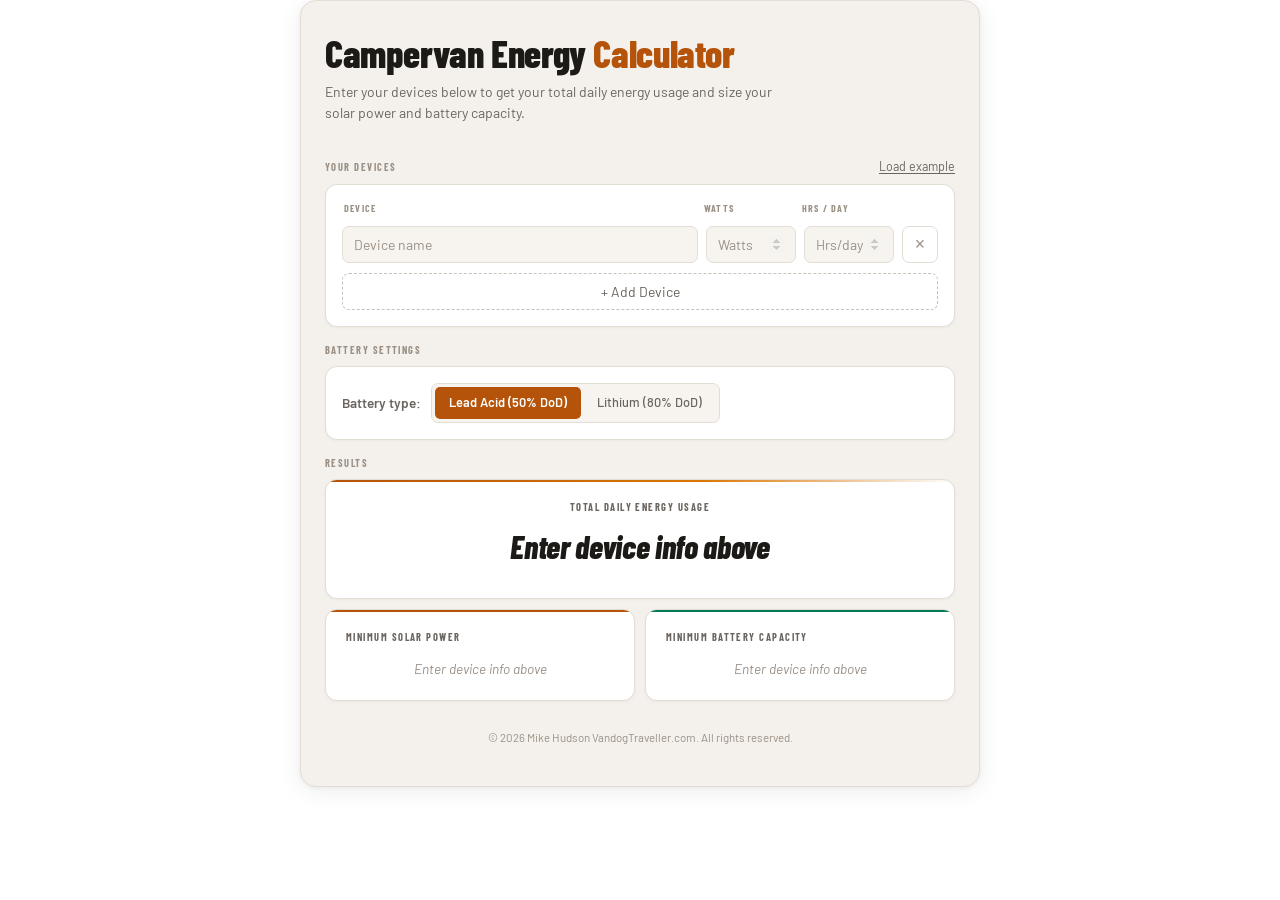
==== index.html @ 8740d147 "Rename energy-calculator.html to index.html Co-Authored-By: Claude Sonnet 4.6 <noreply@anthropic.com" ====
<!DOCTYPE html>
<html lang="en">
<head>
    <meta charset="UTF-8">
    <meta name="viewport" content="width=device-width, initial-scale=1.0">
    <title>Van Energy Calculator · VandogTraveller</title>
    <link rel="preconnect" href="https://fonts.googleapis.com">
    <link rel="preconnect" href="https://fonts.gstatic.com" crossorigin>
    <link href="https://fonts.googleapis.com/css2?family=Barlow+Condensed:wght@500;600;700;800&family=Barlow:wght@400;500;600&display=swap" rel="stylesheet">
    <style>
        :root {
            --bg:           #f4f1ec;
            --surface:      #ffffff;
            --surface-2:    #f7f4ef;
            --surface-3:    #ede9e2;
            --border:       #e2ddd5;
            --border-hover: #c9c2b8;
            --text:         #1c1a17;
            --text-muted:   #6b6560;
            --text-dim:     #9a9086;
            --amber:        #b45309;
            --amber-light:  #d97706;
            --amber-dim:    rgba(180,83,9,0.07);
            --amber-glow:   rgba(180,83,9,0.14);
            --green:        #047857;
            --green-dim:    rgba(4,120,87,0.07);
            --red:          #b91c1c;
            --red-dim:      rgba(185,28,28,0.06);
            --btn-text:     #ffffff;
            --radius:       7px;
            --radius-lg:    12px;
        }

        *, *::before, *::after { box-sizing: border-box; margin: 0; padding: 0; }

        /* Body is neutral — all visual containment is in .container */
        body { background: transparent; }

        .container {
            max-width: 680px;
            margin: 0 auto;
            font-family: 'Barlow', -apple-system, sans-serif;
            background: var(--bg);
            color: var(--text);
            line-height: 1.5;
            padding: 32px 24px 40px;
            border-radius: 16px;
            border: 1px solid var(--border);
            box-shadow: 0 4px 24px rgba(0,0,0,0.07), 0 1px 4px rgba(0,0,0,0.05);
        }

        /* ── Header ───────────────────────── */
        .calc-header {
            margin-bottom: 36px;
        }

        .calc-header h1 {
            font-family: 'Barlow Condensed', sans-serif;
            font-size: 2.4rem;
            font-weight: 800;
            letter-spacing: -0.01em;
            line-height: 1.05;
            color: var(--text);
        }

        .calc-header h1 em {
            font-style: normal;
            color: var(--amber);
        }

        .calc-header p {
            margin-top: 8px;
            font-size: 0.875rem;
            color: var(--text-muted);
            max-width: 460px;
        }

        /* ── Section label ────────────────── */
        .section-label {
            font-family: 'Barlow Condensed', sans-serif;
            font-size: 0.65rem;
            font-weight: 700;
            letter-spacing: 0.14em;
            text-transform: uppercase;
            color: var(--text-dim);
            margin-bottom: 8px;
        }

        /* ── Card shell ───────────────────── */
        .card {
            background: var(--surface);
            border: 1px solid var(--border);
            border-radius: var(--radius-lg);
            padding: 16px;
            margin-bottom: 10px;
            box-shadow: 0 1px 3px rgba(0,0,0,0.04);
        }

        /* ── Device list ──────────────────── */
        .section-row {
            display: flex;
            align-items: baseline;
            justify-content: space-between;
            margin-bottom: 8px;
        }

        .section-row .section-label { margin-bottom: 0; }

        #loadExample {
            background: none;
            border: none;
            color: var(--text-muted);
            font-family: 'Barlow', sans-serif;
            font-size: 0.78rem;
            cursor: pointer;
            padding: 0;
            text-decoration: underline;
            text-underline-offset: 2px;
            transition: color 0.15s;
        }

        #loadExample:hover { color: var(--amber); }
        .device-input-header {
            display: flex;
            gap: 8px;
            margin-bottom: 10px;
            padding: 0 2px;
        }

        .device-input-header span {
            font-family: 'Barlow Condensed', sans-serif;
            font-size: 0.62rem;
            font-weight: 700;
            letter-spacing: 0.12em;
            text-transform: uppercase;
            color: var(--text-dim);
        }

        /* Match header columns to actual input proportions */
        .device-input-header .col-name   { flex: 3; min-width: 0; }
        .device-input-header .col-num    { flex: 1; min-width: 0; max-width: 90px; }
        .device-input-header .col-remove { flex: none; width: 36px; }

        #deviceInputs {
            display: flex;
            flex-direction: column;
            gap: 8px;
            margin-bottom: 10px;
        }

        .device-input {
            display: flex;
            gap: 8px;
            align-items: center;
        }

        .device-input input {
            background: var(--surface-2);
            border: 1px solid var(--border);
            color: var(--text);
            padding: 9px 11px;
            border-radius: var(--radius);
            font-family: 'Barlow', sans-serif;
            font-size: 0.875rem;
            transition: border-color 0.15s, background 0.15s;
        }

        .device-input .device-name {
            flex: 3;
            min-width: 0;
        }

        .device-input .device-power,
        .device-input .device-hours {
            flex: 1;
            min-width: 0;
            max-width: 90px;
        }

        .device-input input:focus {
            outline: none;
            border-color: var(--amber);
            background: var(--surface-3);
        }

        .device-input input::placeholder { color: var(--text-dim); }

        .device-input input[type="number"]::-webkit-inner-spin-button,
        .device-input input[type="number"]::-webkit-outer-spin-button { opacity: 0.25; }

        .remove-device {
            width: 36px;
            align-self: stretch;
            flex-shrink: 0;
            background: transparent;
            border: 1px solid var(--border);
            color: var(--text-dim);
            border-radius: var(--radius);
            cursor: pointer;
            display: flex;
            align-items: center;
            justify-content: center;
            font-size: 1.1rem;
            line-height: 1;
            transition: background 0.15s, border-color 0.15s, color 0.15s;
            font-family: sans-serif;
        }

        .remove-device:hover {
            background: var(--red-dim);
            border-color: var(--red);
            color: var(--red);
        }

        #addDevice {
            width: 100%;
            padding: 9px;
            background: transparent;
            border: 1px dashed var(--border-hover);
            color: var(--text-muted);
            border-radius: var(--radius);
            font-family: 'Barlow', sans-serif;
            font-size: 0.875rem;
            cursor: pointer;
            transition: border-color 0.15s, color 0.15s, background 0.15s;
        }

        #addDevice:hover {
            border-color: var(--amber);
            color: var(--amber);
            background: var(--amber-dim);
        }

        /* Breathing room between a card and the next section label */
        .card + .section-label,
        .results-container + .section-label {
            margin-top: 16px;
        }

        /* ── Battery Settings ─────────────── */
        .battery-settings {
            display: flex;
            align-items: center;
            gap: 14px;
            flex-wrap: wrap;
        }

        .battery-type-selector {
            display: flex;
            align-items: center;
            gap: 10px;
        }

        .battery-type-selector > label {
            font-size: 0.85rem;
            font-weight: 600;
            color: var(--text-muted);
            white-space: nowrap;
        }

        .toggle-group {
            display: flex;
            background: var(--surface-2);
            border: 1px solid var(--border);
            border-radius: var(--radius);
            overflow: hidden;
            padding: 3px;
            gap: 2px;
        }

        .toggle-group input[type="radio"] { display: none; }

        .toggle-group label.toggle-option {
            padding: 6px 14px;
            font-family: 'Barlow', sans-serif;
            font-size: 0.8rem;
            font-weight: 500;
            color: var(--text-muted);
            background: transparent;
            cursor: pointer;
            border-radius: 5px;
            transition: background 0.15s, color 0.15s;
            white-space: nowrap;
        }

        .toggle-group input[type="radio"]:checked + label.toggle-option {
            background: var(--amber);
            color: var(--btn-text);
            font-weight: 600;
        }

        /* ── Results ──────────────────────── */
        .results-container {
            display: grid;
            grid-template-columns: repeat(2, 1fr);
            gap: 10px;
        }

        .result-box {
            background: var(--surface);
            border: 1px solid var(--border);
            border-radius: var(--radius-lg);
            padding: 20px;
            display: flex;
            flex-direction: column;
            position: relative;
            overflow: hidden;
            box-shadow: 0 1px 3px rgba(0,0,0,0.04);
        }

        /* coloured top rule on each card */
        .result-box::before {
            content: '';
            position: absolute;
            top: 0; left: 0; right: 0;
            height: 2px;
        }

        #result              { grid-column: 1 / -1; }
        #result::before      { background: linear-gradient(90deg, var(--amber), var(--amber-light) 60%, transparent); }
        #solarSuggestion::before     { background: var(--amber); }
        #batteryRecommendation::before { background: var(--green); }

        .result-box h3 {
            font-family: 'Barlow Condensed', sans-serif;
            font-size: 0.65rem;
            font-weight: 700;
            letter-spacing: 0.14em;
            text-transform: uppercase;
            color: var(--text-muted);
            margin-bottom: 14px;
        }

        .result-box-content {
            flex-grow: 1;
            display: flex;
            flex-direction: column;
            align-items: center;
            justify-content: center;
        }

        #result h3 { text-align: center; }

        #result .result-box-content {
            align-items: center;
        }

        #resultContent { text-align: center; }

        /* Total energy number */
        #resultContent {
            font-family: 'Barlow Condensed', sans-serif;
            font-size: 2rem;
            font-weight: 800;
            color: var(--text);
            letter-spacing: -0.01em;
            line-height: 1;
        }

        .no-info {
            color: var(--text-dim);
            font-style: italic;
            font-size: 0.85rem;
        }

        /* Solar / battery numbers */
        .battery-capacity-result,
        .solar-power-result {
            font-family: 'Barlow Condensed', sans-serif;
            font-size: 3rem;
            font-weight: 800;
            letter-spacing: -0.02em;
            line-height: 1;
            margin-bottom: 2px;
        }

        .solar-power-result     { color: var(--amber-light); }
        .battery-capacity-result { color: var(--green); }

        .assumption {
            font-size: 0.73rem;
            color: var(--text-dim);
            text-align: center;
            margin-top: 8px;
            line-height: 1.4;
        }

        /* ── Breakdown table ──────────────── */
        .breakdown-table {
            width: 100%;
            border-collapse: collapse;
            margin-top: 16px;
            text-align: left;
        }

        .breakdown-table th {
            font-family: 'Barlow Condensed', sans-serif;
            font-size: 0.62rem;
            font-weight: 700;
            letter-spacing: 0.12em;
            text-transform: uppercase;
            color: var(--text-dim);
            padding: 0 0 8px;
            border-bottom: 1px solid var(--border);
        }

        .breakdown-table th:last-child { text-align: right; }

        .breakdown-table td {
            padding: 7px 0;
            color: var(--text-muted);
            border-bottom: 1px solid var(--border);
            font-size: 0.875rem;
        }

        .breakdown-table td:last-child {
            text-align: right;
            color: var(--text);
            font-weight: 600;
            font-variant-numeric: tabular-nums;
        }

        .breakdown-table tr:last-child td { border-bottom: none; }

        /* ── Footer ───────────────────────── */
        .copyright {
            font-size: 0.72rem;
            color: var(--text-dim);
            margin-top: 28px;
            text-align: center;
        }

        /* ── Mobile ───────────────────────── */
        @media (max-width: 600px) {
            .container { padding: 20px 14px 32px; }

            .calc-header h1 { font-size: 1.9rem; }

            .devices-card { padding: 10px; }

            #deviceInputs { gap: 6px; }

            .device-input { gap: 6px; }

            .remove-device {
                width: 30px;
                font-size: 0.9rem;
            }

            .results-container { grid-template-columns: 1fr; }

            .preset-row { flex-direction: column; }
            .battery-settings { flex-direction: column; align-items: flex-start; }

            .battery-type-selector { flex-direction: column; align-items: flex-start; width: 100%; }

            .toggle-group { width: 100%; }
            .toggle-group label.toggle-option { flex: 1; text-align: center; }

            .battery-capacity-result,
            .solar-power-result { font-size: 2.4rem; }
        }
    </style>
</head>
<body>
    <div class="container">

        <header class="calc-header">
            <h1>Campervan Energy <em>Calculator</em></h1>
            <p>Enter your devices below to get your total daily energy usage and size your solar power and battery capacity.</p>
        </header>

        <div class="section-row">
            <p class="section-label">Your Devices</p>
            <button id="loadExample">Load example</button>
        </div>
        <div class="card devices-card">
            <div class="device-input-header">
                <span class="col-name">Device</span>
                <span class="col-num">Watts</span>
                <span class="col-num">Hrs / Day</span>
                <span class="col-remove"></span>
            </div>
            <div id="deviceInputs">
                <div class="device-input">
                    <input type="text" placeholder="Device name" class="device-name">
                    <input type="number" placeholder="Watts" class="device-power">
                    <input type="number" placeholder="Hrs/day" class="device-hours">
                    <button class="remove-device">×</button>
                </div>
            </div>
            <button id="addDevice">+ Add Device</button>
        </div>

        <p class="section-label">Battery Settings</p>
        <div class="card battery-settings">
            <div class="battery-type-selector">
                <label>Battery type:</label>
                <div class="toggle-group">
                    <input type="radio" name="batteryType" id="leadAcid" value="lead" checked>
                    <label class="toggle-option" for="leadAcid">Lead Acid (50% DoD)</label>
                    <input type="radio" name="batteryType" id="lithium" value="lithium">
                    <label class="toggle-option" for="lithium">Lithium (80% DoD)</label>
                </div>
            </div>
        </div>

        <p class="section-label">Results</p>
        <div class="results-container">
            <div id="result" class="result-box">
                <h3>Total Daily Energy Usage</h3>
                <div class="result-box-content">
                    <div id="resultContent"></div>
                    <table id="breakdownTable" class="breakdown-table"></table>
                </div>
            </div>
            <div id="solarSuggestion" class="result-box">
                <h3>Minimum Solar Power</h3>
                <div class="result-box-content"></div>
            </div>
            <div id="batteryRecommendation" class="result-box">
                <h3>Minimum Battery Capacity</h3>
                <div class="result-box-content"></div>
            </div>
        </div>

        <p class="copyright">&copy; <script>document.write(new Date().getFullYear());</script> Mike Hudson VandogTraveller.com. All rights reserved.</p>

    </div>

    <script>
        document.addEventListener('DOMContentLoaded', () => {
            const deviceInputs = document.getElementById('deviceInputs');
            const addDeviceBtn = document.getElementById('addDevice');
            const resultDiv = document.getElementById('result');
            const solarSuggestionDiv = document.getElementById('solarSuggestion');
            const batteryRecommendationDiv = document.getElementById('batteryRecommendation');

            addDeviceBtn.addEventListener('click', addDeviceInput);
            deviceInputs.addEventListener('click', removeDevice);
            deviceInputs.addEventListener('input', (e) => {
                const input = e.target;
                if (input.classList.contains('device-power') || input.classList.contains('device-hours')) {
                    let val = parseFloat(input.value);
                    if (val < 0) input.value = 0;
                    if (input.classList.contains('device-hours') && val > 24) input.value = 24;
                }
                calculateTotalUsage();
            });

            document.querySelectorAll('input[name="batteryType"]').forEach(radio => {
                radio.addEventListener('change', calculateTotalUsage);
            });

            const exampleDevices = [
                { name: 'LED Strip Lighting',    power: 20, hours: 5  },
                { name: '12V Compressor Fridge', power: 45, hours: 24 },
                { name: 'Laptop',                power: 60, hours: 4  },
                { name: 'Smartphone Charger',    power: 12, hours: 2  },
            ];

            document.getElementById('loadExample').addEventListener('click', () => {
                deviceInputs.innerHTML = '';
                exampleDevices.forEach(d => {
                    const row = document.createElement('div');
                    row.className = 'device-input';
                    row.innerHTML = `
                        <input type="text" placeholder="Device name" class="device-name" value="${d.name}">
                        <input type="number" placeholder="Watts" class="device-power" value="${d.power}">
                        <input type="number" placeholder="Hrs/day" class="device-hours" value="${d.hours}">
                        <button class="remove-device">×</button>
                    `;
                    deviceInputs.appendChild(row);
                });
                calculateTotalUsage();
                saveState();
            });

            function addDeviceInput() {
                const newDevice = document.createElement('div');
                newDevice.className = 'device-input';
                newDevice.innerHTML = `
                    <input type="text" placeholder="Device name" class="device-name">
                    <input type="number" placeholder="Watts" class="device-power">
                    <input type="number" placeholder="Hrs/day" class="device-hours">
                    <button class="remove-device">×</button>
                `;
                deviceInputs.appendChild(newDevice);
                calculateTotalUsage();
            }

            function removeDevice(e) {
                if (e.target.classList.contains('remove-device')) {
                    e.target.parentElement.remove();
                    calculateTotalUsage();
                }
            }

            function calculateTotalUsage() {
                let totalWattHours = 0;
                const devices = document.querySelectorAll('.device-input');

                devices.forEach(device => {
                    const power = parseFloat(device.querySelector('.device-power').value) || 0;
                    const hours = parseFloat(device.querySelector('.device-hours').value) || 0;
                    totalWattHours += power * hours;
                });

                const ampHours = totalWattHours / 12; // Assuming 12V system

                const resultContent = document.getElementById('resultContent');
                const breakdownTable = document.getElementById('breakdownTable');

                // Build breakdown rows for devices with data
                const breakdownRows = [];
                devices.forEach(device => {
                    const name = device.querySelector('.device-name').value.trim();
                    const power = parseFloat(device.querySelector('.device-power').value) || 0;
                    const hours = parseFloat(device.querySelector('.device-hours').value) || 0;
                    const wh = power * hours;
                    if (wh > 0) breakdownRows.push({ name: name || 'Unnamed device', wh });
                });

                if (totalWattHours > 0) {
                    resultContent.textContent = `${totalWattHours.toFixed(0)}Wh  (${ampHours.toFixed(1)}Ah at 12V)`;
                    resultContent.classList.remove('no-info');
                    breakdownTable.innerHTML = `
                        <thead><tr><th>Device</th><th>Wh/day</th></tr></thead>
                        <tbody>${breakdownRows.map(r => `<tr><td>${r.name}</td><td>${r.wh.toFixed(0)}Wh</td></tr>`).join('')}</tbody>
                    `;
                } else {
                    resultContent.textContent = 'Enter device info above';
                    resultContent.classList.add('no-info');
                    breakdownTable.innerHTML = '';
                }

                const batteryType = document.querySelector('input[name="batteryType"]:checked').value;
                const dod = batteryType === 'lithium' ? 0.8 : 0.5;
                const dodLabel = batteryType === 'lithium' ? '80%' : '50%';

                if (totalWattHours > 0) {
                    const recommendedBatteryCapacity = Math.ceil(ampHours * 3 / dod);
                    batteryRecommendationDiv.querySelector('.result-box-content').innerHTML = `
                        <div class="battery-capacity-result">${recommendedBatteryCapacity}Ah</div>
                        <span class="assumption">3 days autonomy · ${dodLabel} depth of discharge</span>
                    `;

                    const recommendedSolarPower = Math.ceil((totalWattHours / 5) * 1.33);
                    solarSuggestionDiv.querySelector('.result-box-content').innerHTML = `
                        <div class="solar-power-result">${recommendedSolarPower}W</div>
                        <span class="assumption">5 hours peak sunlight per day</span>
                    `;
                } else {
                    batteryRecommendationDiv.querySelector('.result-box-content').innerHTML = `
                        <span class="no-info">Enter device info above</span>
                    `;
                    solarSuggestionDiv.querySelector('.result-box-content').innerHTML = `
                        <span class="no-info">Enter device info above</span>
                    `;
                }
            }

            // --- localStorage persistence ---
            function saveState() {
                const devices = [];
                document.querySelectorAll('.device-input').forEach(device => {
                    devices.push({
                        name: device.querySelector('.device-name').value,
                        power: device.querySelector('.device-power').value,
                        hours: device.querySelector('.device-hours').value,
                    });
                });
                const state = {
                    devices,
                    batteryType: document.querySelector('input[name="batteryType"]:checked').value,
                };
                localStorage.setItem('energyCalcState', JSON.stringify(state));
            }

            function loadState() {
                const raw = localStorage.getItem('energyCalcState');
                if (!raw) return;
                try {
                    const state = JSON.parse(raw);
                    if (state.batteryType) {
                        const radio = document.querySelector(`input[name="batteryType"][value="${state.batteryType}"]`);
                        if (radio) radio.checked = true;
                    }
                    if (state.devices && state.devices.length > 0) {
                        deviceInputs.innerHTML = '';
                        state.devices.forEach(d => {
                            const row = document.createElement('div');
                            row.className = 'device-input';
                            row.innerHTML = `
                                <input type="text" placeholder="Device name" class="device-name" value="${d.name}">
                                <input type="number" placeholder="Watts" class="device-power" value="${d.power}">
                                <input type="number" placeholder="Hrs/day" class="device-hours" value="${d.hours}">
                                <button class="remove-device">×</button>
                            `;
                            deviceInputs.appendChild(row);
                        });
                    }
                } catch (e) { /* ignore malformed data */ }
            }

            // Hook saveState into every user action
            deviceInputs.addEventListener('input', saveState);
            deviceInputs.addEventListener('click', saveState);
            document.querySelectorAll('input[name="batteryType"]').forEach(r => r.addEventListener('change', saveState));
            document.getElementById('addDevice').addEventListener('click', saveState);

            loadState();
            calculateTotalUsage();
        });
    </script>
</body>
</html>
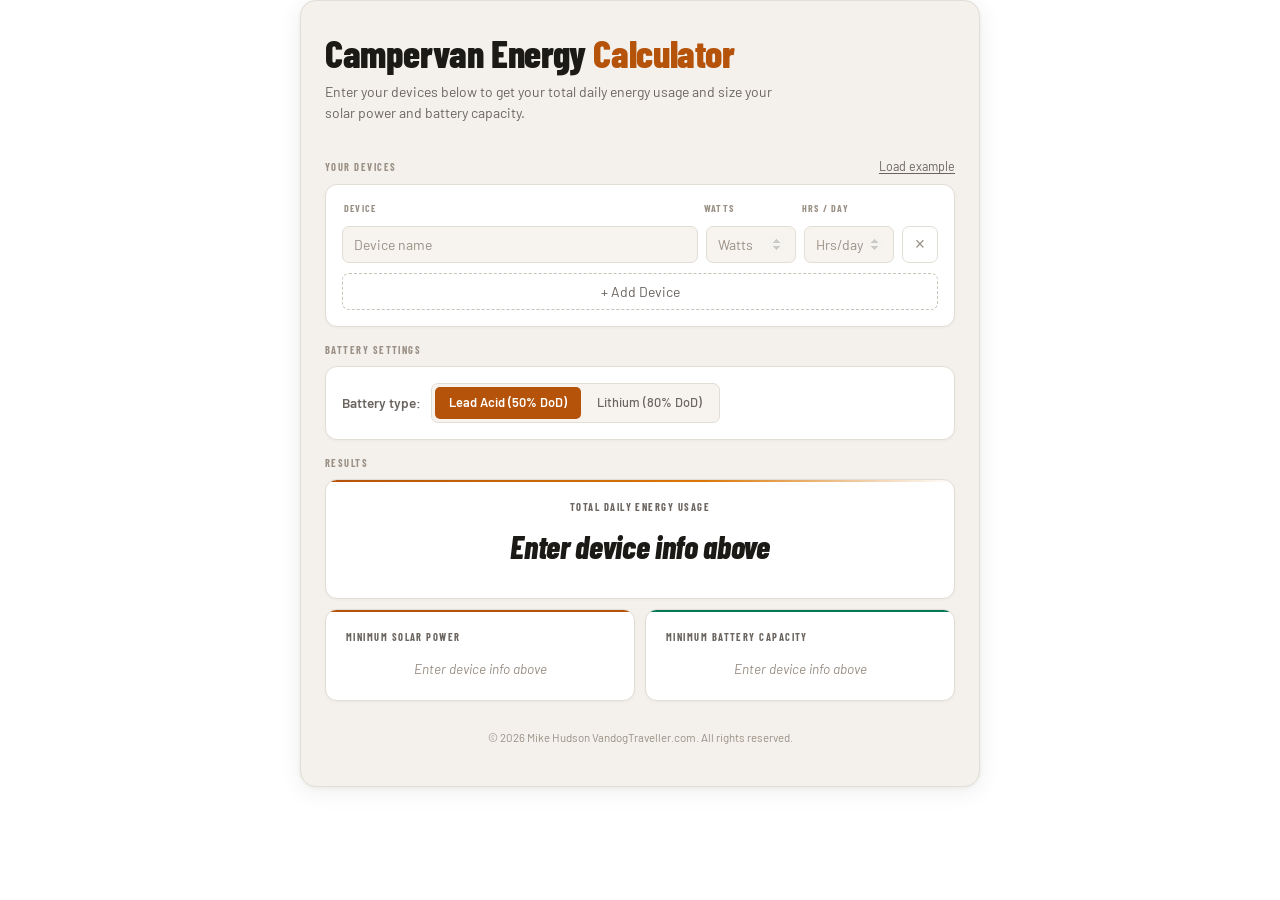
==== commit 89fbce22: "Add postMessage auto-resize for iframe embedding Co-Authored-By: Claude Sonnet 4.6 <noreply@anthropi" ====
--- a/index.html
+++ b/index.html
@@ -713,5 +713,12 @@
             calculateTotalUsage();
         });
     </script>
+    <script>
+        // Auto-resize: notify parent iframe of height changes
+        const _ro = new ResizeObserver(() => {
+            window.parent.postMessage({ type: 'iframe-resize', height: document.documentElement.scrollHeight }, '*');
+        });
+        _ro.observe(document.body);
+    </script>
 </body>
 </html>
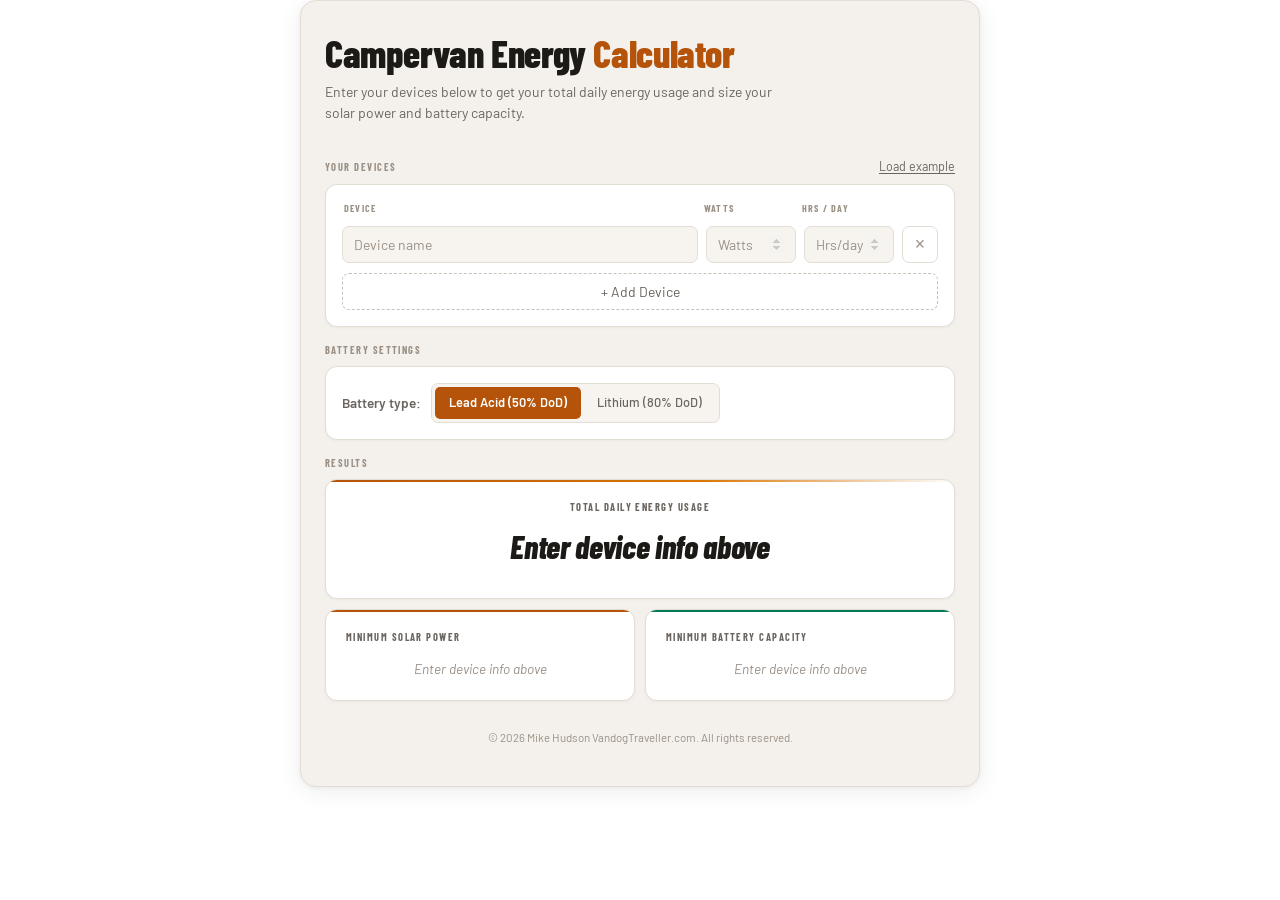
==== commit 0657233e: "Fire iframe resize message on load event as well as ResizeObserver Co-Authored-By: Claude Sonnet 4.6" ====
--- a/index.html
+++ b/index.html
@@ -715,9 +715,12 @@
     </script>
     <script>
         // Auto-resize: notify parent iframe of height changes
-        const _ro = new ResizeObserver(() => {
+        function _sendHeight() {
             window.parent.postMessage({ type: 'iframe-resize', height: document.documentElement.scrollHeight }, '*');
-        });
+        }
+        // Fire on load and on any size change
+        window.addEventListener('load', _sendHeight);
+        const _ro = new ResizeObserver(_sendHeight);
         _ro.observe(document.body);
     </script>
 </body>
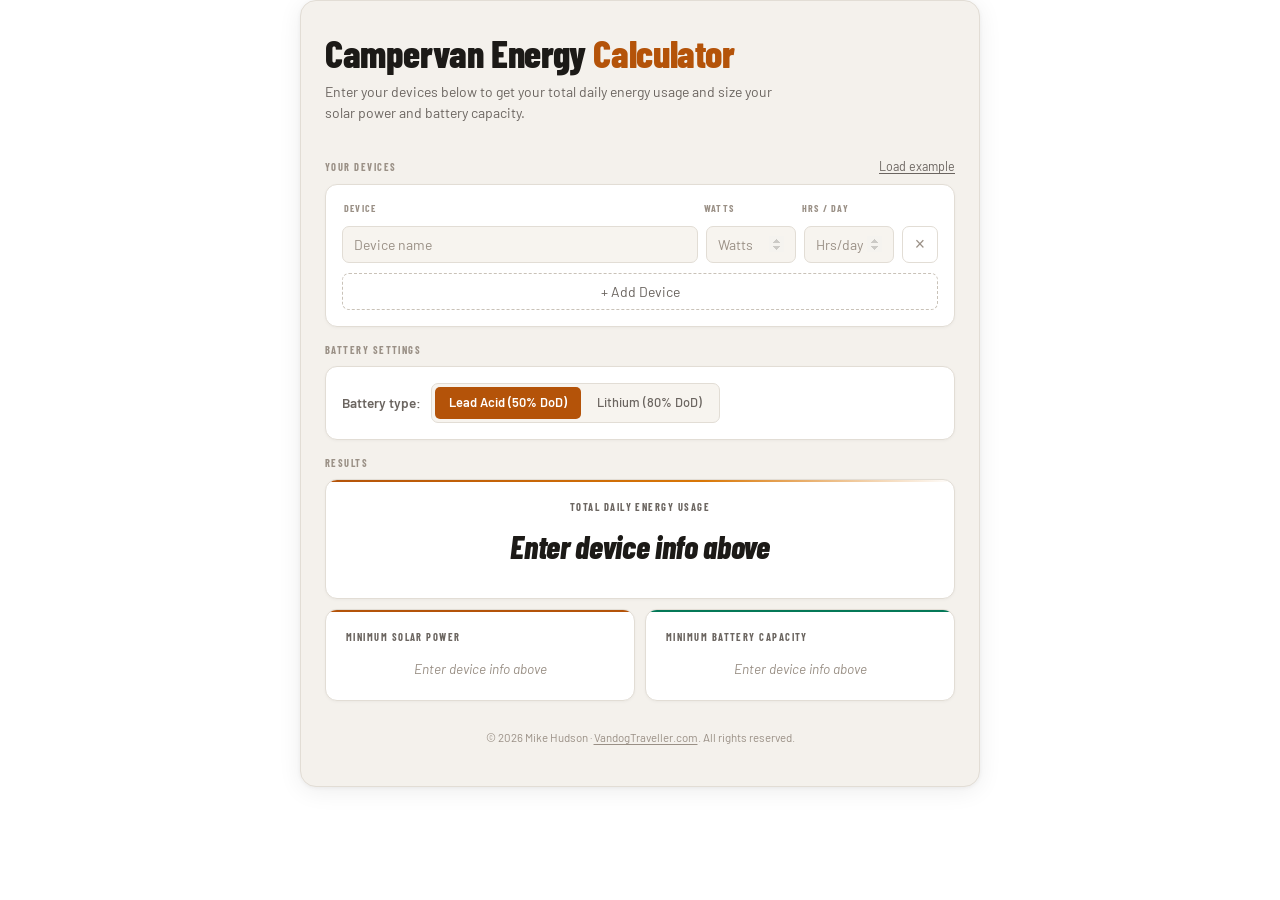
==== commit 41e0624a: "Make footer VandogTraveller.com a clickable link Co-Authored-By: Claude Sonnet 4.6 <noreply@anthropi" ====
--- a/index.html
+++ b/index.html
@@ -430,6 +430,14 @@
             text-align: center;
         }
 
+        .copyright a {
+            color: var(--text-dim);
+            text-decoration: underline;
+            text-underline-offset: 2px;
+        }
+
+        .copyright a:hover { color: var(--amber); }
+
         /* ── Mobile ───────────────────────── */
         @media (max-width: 600px) {
             .container { padding: 20px 14px 32px; }
@@ -524,7 +532,7 @@
             </div>
         </div>
 
-        <p class="copyright">&copy; <script>document.write(new Date().getFullYear());</script> Mike Hudson VandogTraveller.com. All rights reserved.</p>
+        <p class="copyright">&copy; <script>document.write(new Date().getFullYear());</script> Mike Hudson · <a href="https://www.vandogtraveller.com" target="_blank" rel="noopener">VandogTraveller.com</a>. All rights reserved.</p>
 
     </div>
 
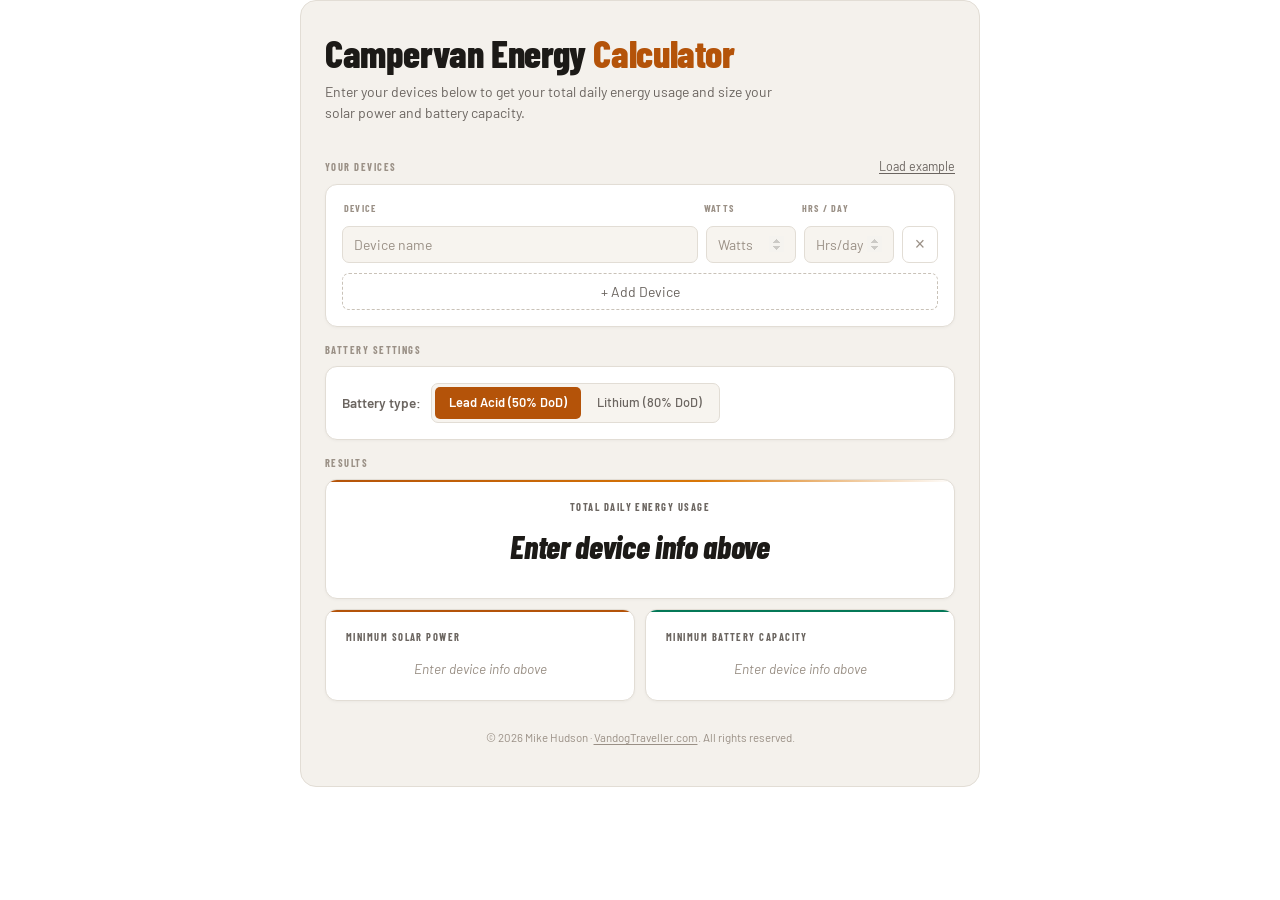
==== commit 68f7c475: "Remove container box shadow Co-Authored-By: Claude Sonnet 4.6 <noreply@anthropic.com>" ====
--- a/index.html
+++ b/index.html
@@ -46,7 +46,6 @@
             padding: 32px 24px 40px;
             border-radius: 16px;
             border: 1px solid var(--border);
-            box-shadow: 0 4px 24px rgba(0,0,0,0.07), 0 1px 4px rgba(0,0,0,0.05);
         }
 
         /* ── Header ───────────────────────── */
@@ -561,10 +560,10 @@
             });
 
             const exampleDevices = [
-                { name: 'LED Strip Lighting',    power: 20, hours: 5  },
-                { name: '12V Compressor Fridge', power: 45, hours: 24 },
+                { name: 'LED Lighting',    power: 20, hours: 5  },
+                { name: '12V Compressor Fridge', power: 45, hours: 12 },
                 { name: 'Laptop',                power: 60, hours: 4  },
-                { name: 'Smartphone Charger',    power: 12, hours: 2  },
+                { name: 'Smartphone Charger',    power: 20, hours: 3  },
             ];
 
             document.getElementById('loadExample').addEventListener('click', () => {
